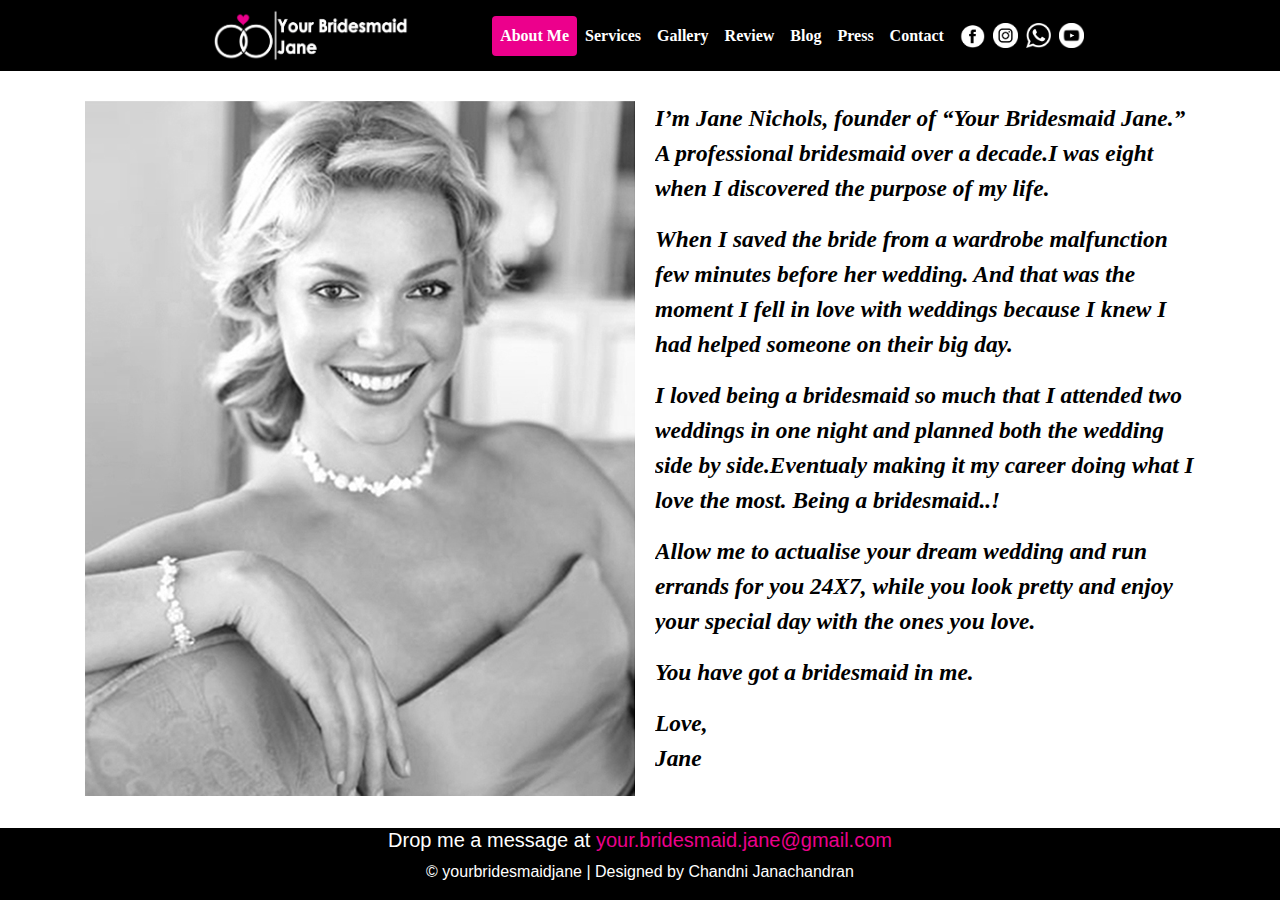
==== aboutme.html @ 8a43568a "First Website Upload" ====
<!DOCTYPE html>
<html lang="en">
<head>
  <title>About Me</title>
  <meta charset="utf-8">
  <meta name="description" content="Hire Bridessmaid">
  <meta name="keywords" content="Hire,Bridesmaid,Jane,Wedding Planner,Wedding">
  <meta name="author" content="Chandni Janachandran">
  <meta name="viewport" content="width=device-width, initial-scale=1">
  <link rel="stylesheet" href="https://maxcdn.bootstrapcdn.com/bootstrap/4.3.1/css/bootstrap.min.css">
  <script src="https://ajax.googleapis.com/ajax/libs/jquery/3.4.1/jquery.min.js"></script>
  <script src="https://cdnjs.cloudflare.com/ajax/libs/popper.js/1.14.7/umd/popper.min.js"></script>
  <script src="https://maxcdn.bootstrapcdn.com/bootstrap/4.3.1/js/bootstrap.min.js"></script>
  <link rel="stylesheet"type="text/css"href="css/style.css">
  <link rel="icon" href="images/favicon.png" type="image" sizes="16x16">
</head>
<body>

<nav class="navbar navbar-expand-md bg-dark navbar-dark justify-content-center fixed-top ">
<ul class="nav nav-pills nav-fill">
  <a class="navbar-brand" href="index.html">
  <a href="index.html"><img src="images/logo.png" 
	 onmouseover="this.src='images/logo-hover.png'" width="200px"height="55px"
	 onmouseout="this.src='images/logo.png'" width="200px"height="55px"/></a>
  <button class="navbar-toggler" type="button" data-toggle="collapse" data-target="#collapsibleNavbar">
    <span class="navbar-toggler-icon"></span>
  </button>
  <div class="collapse navbar-collapse" id="collapsibleNavbar">
    <ul class="navbar-nav">
      <li class="nav-item">
        <a class="nav-link active" href ="aboutme.html">About Me</a>
      </li>
      <li class="nav-item">
        <a class="nav-link" href ="services.html">Services</a>
      </li>
      <li class="nav-item">
        <a class="nav-link" href ="gallery.html">Gallery</a>
      </li>   
	   <li class="nav-item">
        <a class="nav-link" href ="review.html">Review</a>
      </li>  
      <li class="nav-item">
        <a class="nav-link" href ="blog.html">Blog</a>
      </li>
      <li class="nav-item">
        <a class="nav-link" href ="press.html">Press</a>
      </li>
      <li class="nav-item">
        <a class="nav-link" href ="contact.html">Contact</a>
      </li>    
    </ul>
	<div class="dropdown-divider"></div>
	<a href ="https://www.facebook.com/jane.nichols.50159" target="_blank">
				<img src="images/facebook.png" width="25px"height="25px"
				onmouseover="this.src='images/facebook-pink.png'" width="25px"height="25px"
				onmouseout="this.src='images/facebook.png'" width="25px"height="25px"/></a>
				<a href ="https://instagram.com/your.bridesmaid.jane?1igzc962asoqt"target="_blank">
				<img src="images/instagram.png" width="25px"height="25px"
				onmouseover="this.src='images/instagram-pink.png'" width="25px"height="25px"
				onmouseout="this.src='images/instagram.png'" width="25px"height="25px"/></a>
				<a href ="https://www.whatsapp.com" target="_blank">
				<img src="images/whatsapp.png" width="25px"height="px"
				onmouseover="this.src='images/whatsapp-pink.png'" width="25px"height="25px"
				onmouseout="this.src='images/whatsapp.png'" width="30px"height="30px"/></a>
				<a href ="https://www.youtube.com/channel/UCNgg4z02jAoQk0DfTljIiVg" target="_blank">
				<img src="images/youtube.png" width="25px"height="25px"
				onmouseover="this.src='images/youtube-pink.png'" width="25px"height="25px"
				onmouseout="this.src='images/youtube.png'" width="25px"height="25px"/></a>
				</ul>	
  </div>  
</nav>
</header>
<div class="row">
	<div class="col-md-12">
		<div class="quote">
	</div>
	</div>
	</div>
<div class="container">
<div class="row">
<div class="col-md-6">
<img src="css/jane4.jpg" class="image">
</div>
<div class="col-md-6">
	<div class="about">
				I’m Jane Nichols, founder of  “Your Bridesmaid Jane.”
				<p>
				A professional bridesmaid over a decade.I was eight when 
				I discovered the purpose of my life. 
				<p>
				When I saved the bride from a wardrobe malfunction
				few minutes before her wedding. And that was the moment I
				fell in love with weddings because I knew I had helped
				someone on their big day.
				<p>
				I loved being a bridesmaid so much that I attended two
				weddings in one night and planned both the wedding side
				by side.Eventualy making it my career doing what I love
				the most. Being a bridesmaid..!
				<p>
				Allow me to actualise your dream wedding and run errands for
				you 24X7, while you look pretty and enjoy your special day 
				with the ones you love.
				<p>
				You have got a bridesmaid in me.
				<p>
				Love,<br/>
				Jane<br/>
				</div>
		</div>		
	 </div>
</div>
<div class="footer">
	<h5>Drop me a message at <font color ="#ec008c">your.bridesmaid.jane@gmail.com</h5>
  <p><font color ="white">&copy; yourbridesmaidjane | Designed by Chandni Janachandran</p>
</div>
</div>
</body>
</html>
---- css/style.css ----
.navbar{
	 background-color: black!important;
	 color:white!important;
	 font-family:Century Gothic!important;
	font-weight:bold!important;
	position: fixed;
	z-index:1000;

}	
.navbar .navbar-nav li a{
	color:white!important;
	font-family:Century Gothic!important;
	font-weight:bold!important;
}
.navbar .navbar-nav li a:hover{
	background-color:#ec008c;
	color:white;
	font-family:Century Gothic!important;
	font-weight:bold!important;
}
#collapsibleNavbar img{
	margin-left:0.5rem!important;
}
#collapsibleNavbar{
	padding-left:5rem!important;
}
.navbar-toggler{
	margin-left:2rem!important;
		text-align:center;
}
.dropdown-divider{
	text-align:center;
}
.img-fluid{
	background-image: url(wedding.gif);
	filter:grayscale(100);
	background-repeat:no-repeat;
	background-size:cover;
	position:absolute;
	margin-bottom:0 em;
	box-sizing:borderbox;
	width:100%;
	height:100%;
	background-position:center;
	margin-bottom:10px;
}
.nav-pills .nav-link.active, .nav-pills .show>.nav-link {
  background-color:#ec008c;
  color:white;
}
.caption{
	position:relative;
	color:white;
	font-family:Apple Chancery;
	font-style:italic;
	font-size:2.5em;
	font-weight:bold;
	text-align:center;
	text-shadow:0.1em 0.1em 0.1em black;
	float:none;
	margin-top:75px;
	padding-top:2%;
}
.credit{
	position:absolute;
	color:white;
	font-family:Century Gothic;
	font-size:1em;
	font-weight:bold;
	padding-right:12px;
	text-align:left;
	right:0;
	bottom: 0;
	
}
.hero-text {
  text-align: center;
  position: absolute;
  top: 80%;
  left: 50%;
  transform: translate(-50%, -80%);
}
.hero-text button {
  border: none;
  outline: 0;
  display: inline-block;
  padding: 1vw 1vw;
  color: white;
  background-color:#ec008c;
  text-align: center;
  cursor: pointer;
  font-size:1.2em;
	font-weight:bold;
}
.hero-text button:hover {
  background-color:white;
  color: black;
    font-size:1.2em;
	font-weight:bold;
}
.image{
	filter:grayscale(100);
	background-position:center;
	background-repeat:no-repeat;
	margin-bottom:80px;
}
.about{
	font-size:1.46em;
	font-weight:bold;
	color:black;
	font-family:Apple Chancery;
	font-style:italic;
	text-align:left;
	overflow:hidden;
	box-sizing:borderbox;
	margin-bottom:80px;
}
.quote{
	position:relative;
	color:black;
	font-family:Apple Chancery;
	font-style:italic;
	font-size:2em;
	font-weight:bold;
	text-align:center;
	margin-top:75px;
	padding-top:1%;
	margin-bottom:1%;
	
}
.detail{
	position:relative;
	color:black;
	font-family:Apple Chancery;
	font-style:italic;
	font-size:1.5em;
	font-weight:bold;
	text-align:center;
	float:none;
	text-align:center;
}
.book{
	position: absolute;
	top: 30%;
	left: 50%;
	transform: translate(-50%, -30%);
	margin-bottom:80px;
	margin-top:1.5%;
}
.book button{
border: none;
  outline: 0;
  display: inline-block;
   padding: 1vw 1vw;
  color: white;
  background-color:#ec008c;
  text-align: center;
  cursor: pointer;
  font-size:1.2em;
	font-weight:bold;
}
.book button:hover {
  background-color:black;
  color: white;
    font-size:1.2em;
	font-weight:bold;
}
.silver{
	overflow:hidden;
	box-sizing:borderbox;
	background-color:white;
	border:1px solid black;
	box-shadow:0 2px 10px #ccc;
	font-family:Century Gothic;
	font-weight:bold;
	color:black;
	background-position:center;
	text-align:center;
	font-size:1em;
}
.gold{
	overflow:hidden;
	box-sizing:borderbox;
	background-color:white;
	border:1px solid black;
	box-shadow:0 2px 10px #ccc;
	font-family:Century Gothic;
	font-weight:bold;
	color:black;
	background-position:center;
	text-align:center;
	font-size:1em;
}
.diamond{
	font-size:1em;
	overflow:hidden;
	box-sizing:borderbox;
	background-color:white;
	border:1px solid black;
	box-shadow:0 2px 10px #ccc;
	font-family:Century Gothic;
	font-weight:bold;
	color:black;
	background-position:center;
	text-align:center;
}
.silver img{
	transition:1s;
	background-position:center;
	padding-left:5px;
	padding-top:5px;
	filter:grayscale(100);
}
.gold img{
	transition:1s;
	background-position:center;
	padding-left:5px;
	padding-top:5px;
	filter:grayscale(100);
}
.diamond img{
	transition:1s;
	padding-left:5px;
	padding-top:5px;
	background-position:center;
	filter:grayscale(100);
}
.silver :hover{
	filter:grayscale(0);
	transform:scale(1.1);
}
.gold :hover {
	filter:grayscale(0);
	transform:scale(1.1);
}
.diamond :hover{
	filter:grayscale(0);
	transform:scale(1.1);
}
.gallery{
	position:absolute;
	font-family:Apple Chancery;
	font-style:italic;
	font-size:38px;
	font-weight:bold;
	width:100%;
	float:inherit;
	text-align:center;
	margin-bottom:80px;
}
.gallery img{
	filter:grayscale(100);
	transition:1s;
	margin:8px 8px 8px 8px;
	padding-top:5px;
	width:325px;
	transition:1s;
}
.gallery img:hover{
	transform:scale(1.1);
	filter:grayscale(0);
}
.holder{
	box-sizing:borderbox;
	height:auto;
	width:100%;
	text-align:center;
	margin-bottom:80px;
}
.blog {
	text-align:center;
  border: 1px solid #ccc;
  font-size:22px;
  font-weight:bold;
    height: auto;
  width:330px;
  height:400px;
    display:inline-block;
	margin:10px 10px 10px 10px;
}
.blog img {
margin:8px 8px 8px 8px;
  width:300px;
  height:auto;
  filter:grayscale(100);
  transition:1s;
  padding-top:5px;
  display:inline-block;
  text-align:center;
}
.blog img:hover {
  border: 1px solid #777;
   filter:grayscale(0);
   transform:scale(1.1);
     display:inline-block;
	 text-align:center;
}
div.desc {
  text-align: center;
}
.review2{
	font-size:17px;
	font-weight:bold;
	color:black;
	font-family:Century Gothic;
	text-align:center;
}
.video{
	position:relative;
	text-align:center;
	margin-bottom:80px;
}
.press{
		position:absolute;
	font-family:Apple Chancery;
	font-style:italic;
	font-size:38px;
	font-weight:bold;
	width:100%;
	float:inherit;
	text-align:center;
	margin-bottom:80px;
}
.press img{
	filter:grayscale(100);
	transition:1s;
	padding-bottom:15px;
	margin-left:15px;
	width:325px;
	transition:1s;
}
.press img:hover{
	filter:grayscale(0);
	transform:scale(1.1);
}
.box{
	background-image: url(contactme.jpg);
	background-repeat:no-repeat;
	background-size:cover;
	position:absolute;
	background-position:center;
	width:100%;
	height:auto;
	color:white;
	font-family:Century Gothic;
	font-size:18 px;
	float:none;	
	margin-bottom:70px;
	font-weight:bold;
	margin-top:70px;
}
.quote1{
	position:relative;
	color:white;
	font-family:Apple Chancery;
	font-style:italic;
	text-shadow:0.1em 0.1em 0.1em black;
	font-size:2em;
	font-weight:bold;
	text-align:center;
	padding-top:1%;
	margin-bottom:1%;
	
}
.form-border{
	margin-top:0.5%;
	margin-right:8%;
	padding-bottom:1.2%;
	overflow:hidden;
	box-sizing:borderbox;
	max-width:500px;
	height:auto;
	text-align:center;
	float:right;
	background:rgba(0,0,0,0.7);
	color:white;
	background:transparent;
	background-color:black;
	font-family:Century Gothic;
	font-size:18 px;
`	position:absolute;
font-weight:bold;
}
.label{
	color:white;
	font-family:Century Gothic;
	font-size:18 px;
	text-align:left;
	font-weight:bold;
}
.contact-us{
	width:100%;
	height:100%;
	padding:40px,50px;
	border-radius:5px;
	color:white;
	font-family:Century Gothic;
	font-size:18 px;
	cursor:pointer;
	font-weight:bold;
}
.items{
	text-align:left;
}
input, select, textarea{
	width:300px;
}
.input-fields{
	padding:0 30px;
	color:white;
	font-family:Century Gothic;
	font-size:18 px;
	font-weight:bold;
}
.input-fields .items{
	width:100%;
	padding-bottom:15px;
	color:white;
	font-family:Century Gothic;
	font-size:18 px;
	font-weight:bold;
}
.input-fields .items .label{
	display:block;
	font-family:Century Gothic;
	font-size:18 px;
	padding-bottom:10px;
	font-weight:bold;
}
.input-fields .items .input,
.input-fields .items .text-area{
	background:transparent;
	border:0;
	border:1px solid white;
	width:100%;
	padding:8px 10px;
	color:white;
	font-weight:bold;
	font-family:Century Gothic;
	font-size:18 px;
}
.click button{
border: none;
  outline: 0;
  display: inline-block;
  padding: 1vw 1vw;
  color: white;
  background-color:#ec008c;
  text-align: center;
  cursor: pointer;
  font-size:1.2em;
	font-weight:bold;
	margin-bottom:1.8%;
}
.click button:hover {
  background-color:white;
  color: black;
    font-size:1.2em;
	font-weight:bold;
}
.footer {
   position: fixed;
   left: 0;
   bottom: 0;
   width: 100%;
   background-color: black;
   color: white;
   text-align: center;
}
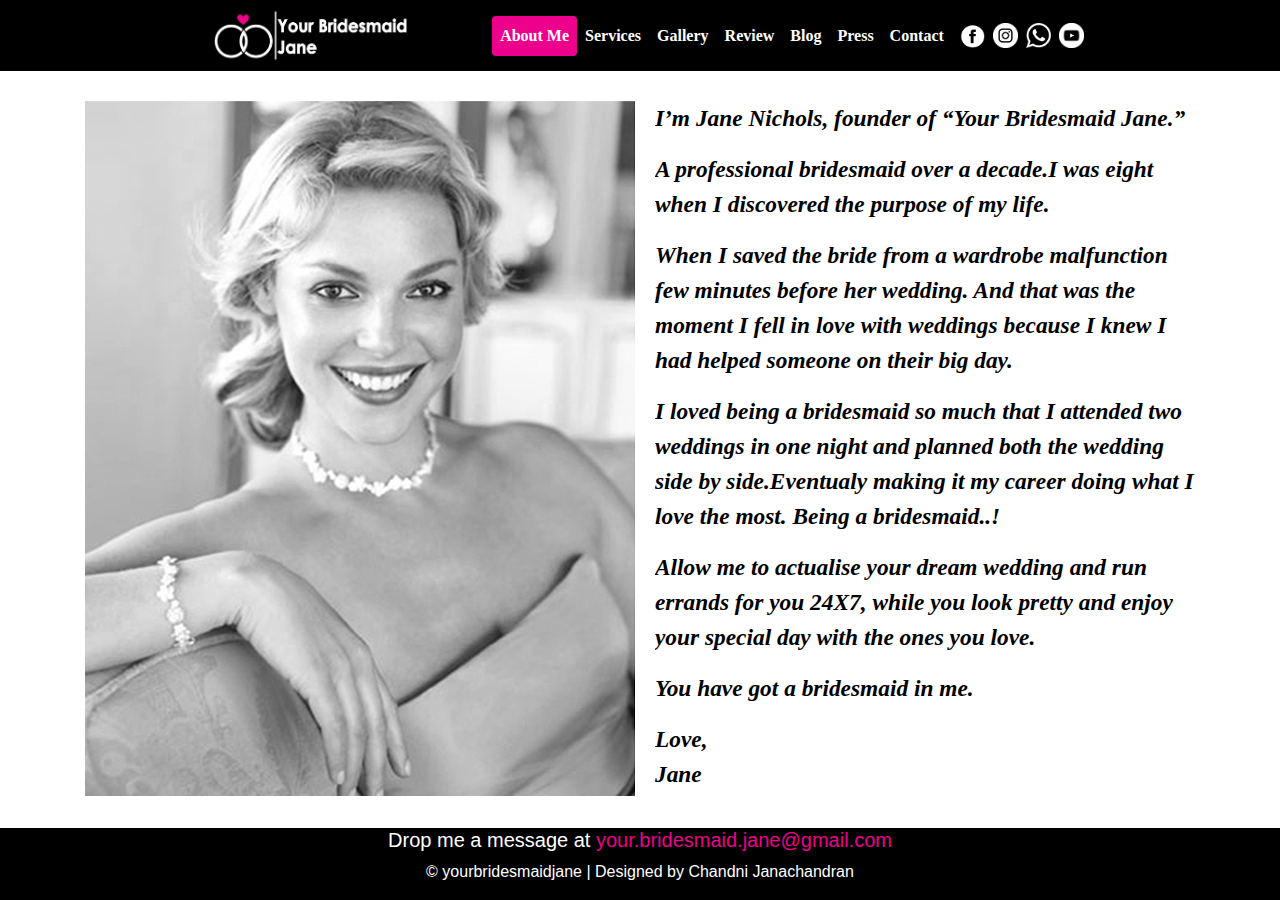
==== commit 51824828: "update about1" ====
--- a/aboutme.html
+++ b/aboutme.html
@@ -83,24 +83,28 @@
 </div>
 <div class="col-md-6">
 	<div class="about">
-				I’m Jane Nichols, founder of  “Your Bridesmaid Jane.”
+				<p>I’m Jane Nichols, founder of  “Your Bridesmaid Jane.”</p>
 				<p>
 				A professional bridesmaid over a decade.I was eight when 
 				I discovered the purpose of my life. 
+				</p>
 				<p>
 				When I saved the bride from a wardrobe malfunction
 				few minutes before her wedding. And that was the moment I
 				fell in love with weddings because I knew I had helped
 				someone on their big day.
+				</p>
 				<p>
 				I loved being a bridesmaid so much that I attended two
 				weddings in one night and planned both the wedding side
 				by side.Eventualy making it my career doing what I love
 				the most. Being a bridesmaid..!
+				</p>
 				<p>
 				Allow me to actualise your dream wedding and run errands for
 				you 24X7, while you look pretty and enjoy your special day 
 				with the ones you love.
+				</p>
 				<p>
 				You have got a bridesmaid in me.
 				<p>
--- a/css/style.css
+++ b/css/style.css
@@ -278,6 +278,7 @@
   height:400px;
     display:inline-block;
 	margin:10px 10px 10px 10px;
+	margin-bottom:80px;
 }
 .blog img {
 margin:8px 8px 8px 8px;
@@ -288,6 +289,7 @@
   padding-top:5px;
   display:inline-block;
   text-align:center;
+  
 }
 .blog img:hover {
   border: 1px solid #777;
@@ -349,6 +351,7 @@
 	margin-bottom:70px;
 	font-weight:bold;
 	margin-top:70px;
+	margin-bottom:80px;
 }
 .quote1{
 	position:relative;
@@ -380,7 +383,8 @@
 	font-family:Century Gothic;
 	font-size:18 px;
 `	position:absolute;
-font-weight:bold;
+	font-weight:bold;
+	margin-bottom:80px;
 }
 .label{
 	color:white;
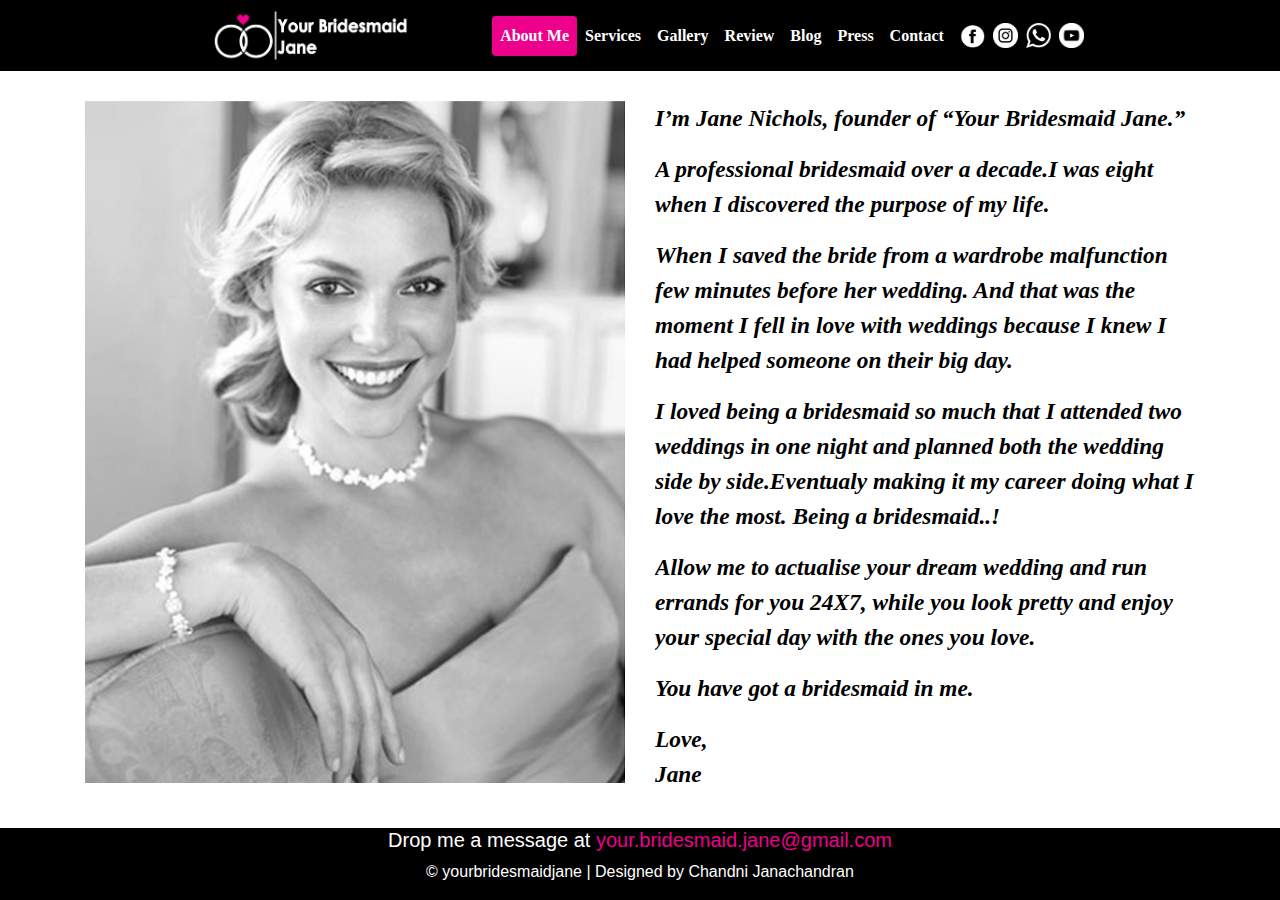
==== commit 48c6930f: "alt" ====
--- a/aboutme.html
+++ b/aboutme.html
@@ -19,9 +19,9 @@
 <nav class="navbar navbar-expand-md bg-dark navbar-dark justify-content-center fixed-top ">
 <ul class="nav nav-pills nav-fill">
   <a class="navbar-brand" href="index.html">
-  <a href="index.html"><img src="images/logo.png" 
-	 onmouseover="this.src='images/logo-hover.png'" width="200px"height="55px"
-	 onmouseout="this.src='images/logo.png'" width="200px"height="55px"/></a>
+  <a href="index.html"><img src="images/logo.png" alt="logo"
+	 onmouseover="this.src='images/logo-hover.png'" width="200px" height="55px" alt="logo"
+	 onmouseout="this.src='images/logo.png'" width="200px" height="55px" alt="logo"/></a>
   <button class="navbar-toggler" type="button" data-toggle="collapse" data-target="#collapsibleNavbar">
     <span class="navbar-toggler-icon"></span>
   </button>
@@ -50,22 +50,22 @@
       </li>    
     </ul>
 	<div class="dropdown-divider"></div>
-	<a href ="https://www.facebook.com/jane.nichols.50159" target="_blank">
-				<img src="images/facebook.png" width="25px"height="25px"
-				onmouseover="this.src='images/facebook-pink.png'" width="25px"height="25px"
-				onmouseout="this.src='images/facebook.png'" width="25px"height="25px"/></a>
+				<a href ="https://www.facebook.com/jane.nichols.50159" target="_blank">
+				<img src="images/facebook.png" alt="facebook logo" width="25px"height="25px"
+				onmouseover="this.src='images/facebook pink.png'" alt="facebook pink logo" width="25px" height="25px"
+				onmouseout="this.src='images/facebook.png'" alt="facebook logo" width="25px" height="25px"/></a>
 				<a href ="https://instagram.com/your.bridesmaid.jane?1igzc962asoqt"target="_blank">
-				<img src="images/instagram.png" width="25px"height="25px"
-				onmouseover="this.src='images/instagram-pink.png'" width="25px"height="25px"
-				onmouseout="this.src='images/instagram.png'" width="25px"height="25px"/></a>
+				<img src="images/instagram.png" alt="instagram logo" width="25px" height="25px"
+				onmouseover="this.src='images/instagram-pink.png'" alt="pink instagram logo" width="25px" height="25px"
+				onmouseout="this.src='images/instagram.png'" alt="instagram logo" width="25px" height="25px"/></a>
 				<a href ="https://www.whatsapp.com" target="_blank">
-				<img src="images/whatsapp.png" width="25px"height="px"
-				onmouseover="this.src='images/whatsapp-pink.png'" width="25px"height="25px"
-				onmouseout="this.src='images/whatsapp.png'" width="30px"height="30px"/></a>
+				<img src="images/whatsapp.png"  alt="whatsapp logo" width="25px" height="px"
+				onmouseover="this.src='images/whatsapp-pink.png'" alt="whatsapp pink logo" width="25px" height="25px"
+				onmouseout="this.src='images/whatsapp.png'" alt="whatsapp logo" width="30px"height="30px"/></a>
 				<a href ="https://www.youtube.com/channel/UCNgg4z02jAoQk0DfTljIiVg" target="_blank">
-				<img src="images/youtube.png" width="25px"height="25px"
-				onmouseover="this.src='images/youtube-pink.png'" width="25px"height="25px"
-				onmouseout="this.src='images/youtube.png'" width="25px"height="25px"/></a>
+				<img src="images/youtube.png" alt="youtube logo" width="25px" height="25px"
+				onmouseover="this.src='images/youtube-pink.png'" alt="youtube pink logo" width="25px" height="25px"
+				onmouseout="this.src='images/youtube.png'" alt="youtube logo" width="25px" height="25px"/></a>
 				</ul>	
   </div>  
 </nav>
@@ -79,7 +79,7 @@
 <div class="container">
 <div class="row">
 <div class="col-md-6">
-<img src="css/jane4.jpg" class="image">
+<img src="css/jane4.jpg"width="100%"height="auto" class="image">
 </div>
 <div class="col-md-6">
 	<div class="about">
--- a/css/style.css
+++ b/css/style.css
@@ -145,7 +145,7 @@
 	top: 30%;
 	left: 50%;
 	transform: translate(-50%, -30%);
-	margin-bottom:80px;
+	margin-bottom:150px;
 	margin-top:1.5%;
 }
 .book button{
@@ -158,6 +158,7 @@
   text-align: center;
   cursor: pointer;
   font-size:1.2em;
+  margin-top:2%;
 	font-weight:bold;
 }
 .book button:hover {
@@ -247,7 +248,7 @@
 	width:100%;
 	float:inherit;
 	text-align:center;
-	margin-bottom:80px;
+	margin-bottom:150px;
 }
 .gallery img{
 	filter:grayscale(100);
@@ -278,7 +279,7 @@
   height:400px;
     display:inline-block;
 	margin:10px 10px 10px 10px;
-	margin-bottom:80px;
+	margin-bottom:100px;
 }
 .blog img {
 margin:8px 8px 8px 8px;
@@ -322,7 +323,7 @@
 	width:100%;
 	float:inherit;
 	text-align:center;
-	margin-bottom:80px;
+	margin-bottom:150px;
 }
 .press img{
 	filter:grayscale(100);
@@ -331,6 +332,7 @@
 	margin-left:15px;
 	width:325px;
 	transition:1s;
+	margin-bottom:150px;
 }
 .press img:hover{
 	filter:grayscale(0);
@@ -343,15 +345,13 @@
 	position:absolute;
 	background-position:center;
 	width:100%;
-	height:auto;
 	color:white;
 	font-family:Century Gothic;
 	font-size:18 px;
 	float:none;	
-	margin-bottom:70px;
 	font-weight:bold;
 	margin-top:70px;
-	margin-bottom:80px;
+	margin-bottom:100px;
 }
 .quote1{
 	position:relative;
@@ -373,7 +373,7 @@
 	overflow:hidden;
 	box-sizing:borderbox;
 	max-width:500px;
-	height:auto;
+	height:1;
 	text-align:center;
 	float:right;
 	background:rgba(0,0,0,0.7);
@@ -384,7 +384,7 @@
 	font-size:18 px;
 `	position:absolute;
 	font-weight:bold;
-	margin-bottom:80px;
+	margin-bottom:150px;
 }
 .label{
 	color:white;
@@ -460,9 +460,9 @@
 .click button:hover {
   background-color:white;
   color: black;
-    font-size:1.2em;
-	font-weight:bold;
-}
+   font-size:1.2em;
+font-weight:bold;
+}	
 .footer {
    position: fixed;
    left: 0;
@@ -471,4 +471,8 @@
    background-color: black;
    color: white;
    text-align: center;
+}
+.outer{
+	max-width:540;
+	max-height:315;
 }